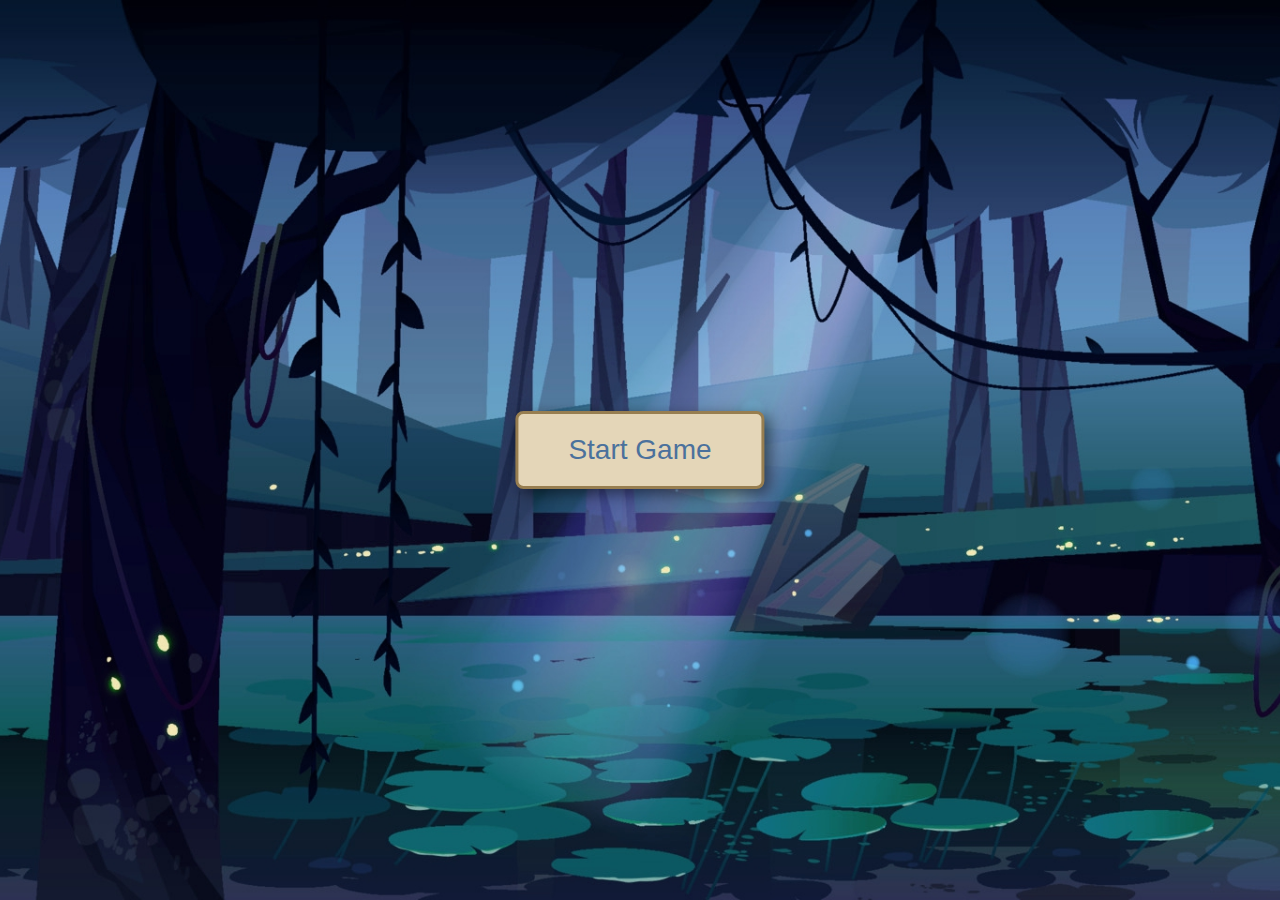
==== index.html @ 0779204f "ui changes" ====
<!DOCTYPE html>
<html lang="en">
<head>
    <meta charset="UTF-8">
    <meta name="viewport" content="width=device-width, initial-scale=1.0">
    <title>Mycomancers</title>
    <link rel="stylesheet" href="styles.css"> <!-- Link to external CSS -->
</head>
<body>

    <div class="container">
        <div class="background"></div>
        
        <div class="centered-div">
            <button id="start-game">Start Game</button>
        </div>

        <div id="status"></div>

        <!-- Scoreboard Section -->   
        <div id="scoreboard">
            <div class="active-player" id="active-player-name"></div> <!-- Display active player name -->
            <div id="players-stats"></div> <!-- Container for player stats -->
        </div>
                
        <!-- Mushrooms and Hedges for Player 1 and Player 2 -->
        <div id="player1-mushroom" class="mushroom-container"></div>
        <div id="player1-hedge" class="hedge-container"></div> <!-- Hedge for Player 1, to the right of the mushroom -->
        <div id="player2-hedge" class="hedge-container"></div> <!-- Hedge for Player 2, to the left of the mushroom -->
        <div id="player2-mushroom" class="mushroom-container"></div>

        <div id="hand"></div>
    </div>

<script src="game_script.js"></script> <!-- Include your game script here -->

<script>
// Function to update the hand UI
function updateHandUI() {
    const handDiv = document.getElementById('hand');
    handDiv.innerHTML = ''; // Clear the hand display

    const activePlayer = game.active_player; // Get the current active player

    // Iterate over the player's hand to display cards
    activePlayer.hand.cards.forEach(card => {
        const cardDiv = document.createElement('div');
        cardDiv.className = 'card';
        cardDiv.innerHTML = `
            ${card.name}<br>
            (${card.cost} ${card.cost_type})<br><br>
            <div class="card-effect-text">${card.effect_description}</div>
        `; // Display card contents
        cardDiv.onclick = () => playCard(card.name); // Play card on click
        handDiv.appendChild(cardDiv); // Add card to hand display
    });
}

// Function to update the scoreboard UI
function updateScoreboardUI() {
    const playersStatsDiv = document.getElementById('players-stats');
    playersStatsDiv.innerHTML = ''; // Clear previous stats

    game.players.forEach(player => {
        const playerDiv = document.createElement('div');
        playerDiv.className = 'player-stats';
        if (player.name == "Player 1") {
            playerDiv.innerHTML = `
            <div class="stats-container left">
                <div class="stat-box blue">Sporecerers <span>${player.resources.sporecerers}</span> Spores <span>${player.resources.spores}</span></div>
                <div class="stat-box green">Gardeners <span>${player.resources.gardeners}</span> Seeds <span>${player.resources.seeds}</span></div>
                <div class="stat-box purple">Nurturers <span>${player.resources.nurturers}</span> Rations <span>${player.resources.rations}</span></div>
                <div class="stat-box gray">Mushroom <span>${player.mushroom.health}</span> Hedge <span>${player.hedge.health}</span></div>
            </div>
            ` 
        }
        if (player.name == "Player 2") {
            playerDiv.innerHTML = `
            <div class="stats-container right">
                <div class="stat-box blue">Sporecerers <span>${player.resources.sporecerers}</span> Spores <span>${player.resources.spores}</span></div>
                <div class="stat-box green">Gardeners <span>${player.resources.gardeners}</span> Seeds <span>${player.resources.seeds}</span></div>
                <div class="stat-box purple">Nurturers <span>${player.resources.nurturers}</span> Rations <span>${player.resources.rations}</span></div>
                <div class="stat-box gray">Mushroom <span>${player.mushroom.health}</span> Hedge <span>${player.hedge.health}</span></div>
            </div>
            `;
        }
        
        playersStatsDiv.appendChild(playerDiv); // Add player stats to scoreboard
    });

    // Update the active player name display
    const activePlayerNameDiv = document.getElementById('active-player-name');
    activePlayerNameDiv.innerHTML = `Active Player: ${game.active_player.name} <br><br>`;
}

// Start the game button listener
document.getElementById('start-game').onclick = () => {
    startGame(); // Start the game
    updateHandUI(); // Update the UI to show the player's hand
    updateScoreboardUI(); // Update scoreboard after starting the game
    updateMushroomSize(); // Call this function to update the mushroom sizes dynamically
    updateHedgeSize(); // Call this function to update the hedge sizes dynamically
    // Hide the start game button after it is clicked
    document.getElementById('start-game').style.display = 'none';
};

function updateUIAfterPlay(message) {
    const statusElement = document.getElementById('status');
    
    // Update the status message
    statusElement.innerText = message;
    
    // Remove any existing animation class
    statusElement.classList.remove('status-float-up');
    
    // Trigger reflow to reset the animation (important for consecutive updates)
    void statusElement.offsetWidth;
    
    // Add the floating and fading out effect
    statusElement.classList.add('status-float-up');
    
    updateMushroomSize(); // Call this function to update the mushroom sizes dynamically
    updateHedgeSize(); // Call this function to update the hedge sizes dynamically
    updateHandUI(); // Refresh the hand display
    updateScoreboardUI(); // Refresh the scoreboard after playing a card
    
    // Check for game over condition
    const player1Health = game.players[0].mushroom.health;
    const player2Health = game.players[1].mushroom.health;
    
    // Check win conditions
    if (player1Health <= 0) {
        setTimeout(() => displayWinPopup(game.players[1].name), 100); // Player 2 wins
    } else if (player2Health <= 0) {
        setTimeout(() => displayWinPopup(game.players[0].name), 100); // Player 1 wins
    } else if (player1Health >= 100) {
        setTimeout(() => displayWinPopup(game.players[0].name), 100); // Player 1 wins by reaching 100 health
    } else if (player2Health >= 100) {
        setTimeout(() => displayWinPopup(game.players[1].name), 100); // Player 2 wins by reaching 100 health
    }
}


// Function to update the mushroom size based on health
function updateMushroomSize() {
    const player1Mushroom = document.getElementById('player1-mushroom');
    const player2Mushroom = document.getElementById('player2-mushroom');

    const player1Health = game.players[0].mushroom.health;
    const player2Health = game.players[1].mushroom.health;

    // Set the base height and scaling factor for mushrooms
    const baseHeight = 20; // Adjust this to make the stem longer overall
    const maxHeight = 220; // Maximum height of the stem when health is 100 (increased for visibility)

    // Calculate the height for player 1's mushroom stem
    const player1StemHeight = player1Health === 0 ? 0 : baseHeight + (player1Health / 100) * maxHeight;

    // Create the elements for player 1's mushroom (only the stem scales)
    player1Mushroom.innerHTML = `  
        <div class="mushroom-cap"></div> <!-- Cap stays the same size -->
        <div class="mushroom-stem" style="height: ${player1StemHeight}px"></div> <!-- Only the stem scales -->
    `;

    // Calculate the height for player 2's mushroom stem
    const player2StemHeight = player2Health === 0 ? 0 : baseHeight + (player2Health / 100) * maxHeight;

    // Create the elements for player 2's mushroom (only the stem scales)
    player2Mushroom.innerHTML = `  
        <div class="mushroom-cap"></div> <!-- Cap stays the same size -->
        <div class="mushroom-stem" style="height: ${player2StemHeight}px"></div> <!-- Only the stem scales -->
    `;
}

// Function to update the hedge size based on health
function updateHedgeSize() {
    const player1Hedge = document.getElementById('player1-hedge');
    const player2Hedge = document.getElementById('player2-hedge');

    const player1HedgeHealth = game.players[0].hedge.health;
    const player2HedgeHealth = game.players[1].hedge.health;

    // Set the base height and scaling factor for hedges
    const hedgeBaseHeight = 5; // Base height of the hedge
    const hedgeMaxHeight = 600; // **Doubled the maximum height of the hedge when health is 100**

    // Calculate the height for player 1's hedge
    const player1HedgeHeight = player1HedgeHealth === 0 ? 0 : hedgeBaseHeight + (player1HedgeHealth / 100) * hedgeMaxHeight;

    // Create the hedge element for player 1
    player1Hedge.innerHTML = `  
        <div class="hedge" style="height: ${player1HedgeHeight}px;"></div>
    `;

    // Calculate the height for player 2's hedge
    const player2HedgeHeight = player2HedgeHealth === 0 ? 0 : hedgeBaseHeight + (player2HedgeHealth / 100) * hedgeMaxHeight;

    // Create the hedge element for player 2
    player2Hedge.innerHTML = `  
        <div class="hedge" style="height: ${player2HedgeHeight}px;"></div>
    `;
}
// Override the playCard function to update UI after playing
function playCard(cardName) {
    const message = game.playCardByName(cardName); // Play the card
    updateUIAfterPlay(message); // Update UI with the result
}

// Function to display the win popup
function displayWinPopup(winner) {
    alert(`${winner} wins!, reload page to play again!`); // Simple alert to show the winner
    // Optionally, you can also add code to reset the game or go back to the main menu.
}

// Start the game (if needed) on page load
// startGame(); // Uncomment if you want to auto-start on page load
</script>

</body>
</html>
---- styles.css ----
body {
    font-family: Arial, sans-serif;
    background-color: #f0f0f0;
    margin: 0;
}

#game-container {
    padding: 20px;
    background: rgb(127 157 154);
    border-radius: 10px;
}

#hand {
    
    position: absolute;
    bottom: 10%;
    left: 50%;
    transform: translateX(-50%);
    display: flex;
    justify-content: space-between;
    width: 50%;
}

.card {
    border: 3px solid #977e50;
    border-radius: 5px;
    padding: 10px;
    background-color: #e4d6b8;
    cursor: pointer;
    transition: transform 0.2s;   
    width: 90px;
    height: 140px;
    text-align: center;
    text-overflow: ellipsis;
    color:darkslategrey;
    font-weight: bold;
}

.card:hover {
    transform: scale(1.05);
}

/* Keyframes for floating up and fading out */
@keyframes floatUpFadeOut {
    0% {
        transform: translate(-50%, -50%);
        opacity: 1;
    }
    100% {
        transform: translate(-50%, -60%); /* Floats up slightly */
        opacity: 0; /* Fades out */
    }
}

/* Status text styling */
#status {
    margin-top: 20px;
    color: white;
    position: absolute;
    top: 30%;
    left: 50%;
    transform: translate(-50%, -50%);
    opacity: 0; /* Hidden initially */
    transition: opacity 0.5s ease-out;
    font-size: 30px;
}

/* Add the animation for the floating and fading out effect */
.status-float-up {
    animation: floatUpFadeOut 2s ease forwards;
}

#scoreboard {
    margin-top: 20px;
    padding-top: 10px;
}

.player-stats {
    margin-bottom: 10px;
}

.active-player {
    font-weight: bold;
    color: #007bff;
    font-size: 1.2em;
    left: 5%;
    top: 4%;
    position: absolute;
}

.card-effect-text{
    color: green;
    text-align: center;
}

.container {
    position: relative;
    width: 100%;
    height: 100vh;
    overflow: hidden;
}

/* Background */
.background {
    position: absolute;
    top: 0;
    left: 0;
    width: 100%;
    height: 100%;
    background: url('images/swamp_background.jpg') no-repeat center center;
    background-size: cover;
    z-index: -1;
}

/* Stats Container */
.stats-container {
    position: absolute;
    top: 10%;
    width: 150px;
}

.stats-container.left {
    left: 5%;
}

.stats-container.right {
    right: 5%;
}

.stat-box {
    background-color: rgba(255, 255, 255, 0.8);
    padding: 10px;
    margin-bottom: 15px;
    border-radius: 8px;
    text-align: center;
    box-shadow: 0 0 10px rgba(0, 0, 0, 0.3);
}

.stat-box span {
    display: block;
    font-weight: bold;
    margin-top: 5px;
}

/* Different box colors */
.blue { background-color: #cce0f5; }
.green { background-color: #d1f5e0; }
.purple { background-color: #d1d5f5; }
.gray { background-color: #dcdcdc; }

/* Mushroom Area */
.mushroom-area {
    position: absolute;
    top: 30%;
    left: 50%;
    transform: translateX(-50%);
    display: flex;
    justify-content: space-between;
    width: 70%;
}

.character {
    width: 100px;
    text-align: center;
}

.character img {
    width: 100%;
}

/* Card Container */
.card-container {
    position: absolute;
    bottom: 10%;
    left: 50%;
    transform: translateX(-50%);
    display: flex;
    justify-content: space-between;
    width: 50%;
}

.centered-div {
    position: absolute;
    top: 50%;
    left: 50%;
    transform: translate(-50%, -50%);
}

#start-game {
    border: 3px solid #977e50;
    border-radius: 5px;
    padding: 10px;
    background-color: #e4d6b8;
    border-radius: 8px; /* Rounded corners for a carved board look */
    padding: 20px 50px; /* Add some padding to make the button large */
    font-size: 28px; /* Increase font size for visibility */
    font-family: 'Cursive', sans-serif; /* Stylized font */
    cursor: pointer; /* Show a pointer cursor when hovering */
    box-shadow: 5px 5px 15px rgba(0, 0, 0, 0.5); /* Add a shadow to create a 3D effect */
    transition: transform 0.2s ease, box-shadow 0.2s ease; /* Animation for hover */
    background-color: #e4d6b8;
    color:rgb(75, 113, 156);
}

#start-game:hover {
    transform: scale(1.05); /* Slightly enlarge the button when hovered */
    box-shadow: 7px 7px 20px rgba(0, 0, 0, 0.7); /* Increase shadow on hover */
}

/* Positioning for Player 1 and Player 2 Mushrooms */
#mushroom-container {
    position: absolute;
    display: flex;
    flex-direction: column;
    align-items: center;
}

/* Player 1's mushroom on the left above the hand */
#player1-mushroom {
    position: absolute;
    left: 20%; /* Adjust to position on the left */
    bottom: 30%; /* Positioned above the hand */
    display: flex;
    flex-direction: column;
    align-items: center;
}

/* Player 1's hedge next to the mushroom */
#player1-hedge {
    position: absolute;
    left: 42%; /* Positioned right next to Player 1's mushroom */
    bottom: 30%; /* Align to bottom of the container */
    display: flex;
    flex-direction: column;
    align-items: center;
}

/* Player 2's mushroom on the right above the hand */
#player2-mushroom {
    position: absolute;
    right: 20%; /* Adjust to position on the right */
    bottom: 30%; /* Positioned above the hand */
    display: flex;
    flex-direction: column;
    align-items: center;
}

/* Player 2's hedge next to the mushroom */
#player2-hedge {
    position: absolute;
    right: 42%; /* Positioned left next to Player 2's mushroom */
    bottom: 30%; /* Align to bottom of the container */
    display: flex;
    flex-direction: column;
    align-items: center;
}

/* Mushroom stem and cap (same as before) */
.mushroom-stem {
    width: 45px;
    background-color: #c4c4c4; /* Placeholder color for the stem */
    transition: height 0.3s ease;
    border-left: 3px solid #706858;
    border-right: 3px solid #706858;
    border-bottom: 3px solid #706858;
}

.mushroom-cap {
    width: 300px;
    height: 150px;
    background-image: url('images/mushroom_cap.png'); /* Replace with your mushroom cap image */
    background-size: contain;
    background-repeat: no-repeat;
    transition: transform 0.3s ease;
}

/* Hedge styles */
.hedge {
    background-color: rgb(40, 122, 40); /* Hedge color */
    border: 3px solid #153f32;
    width: 15px; /* Width of the hedge */
    position: relative; /* Position for inner elements */
    bottom: 0; /* Align to bottom */
    transition: height 0.3s ease; /* Transition for height */
}
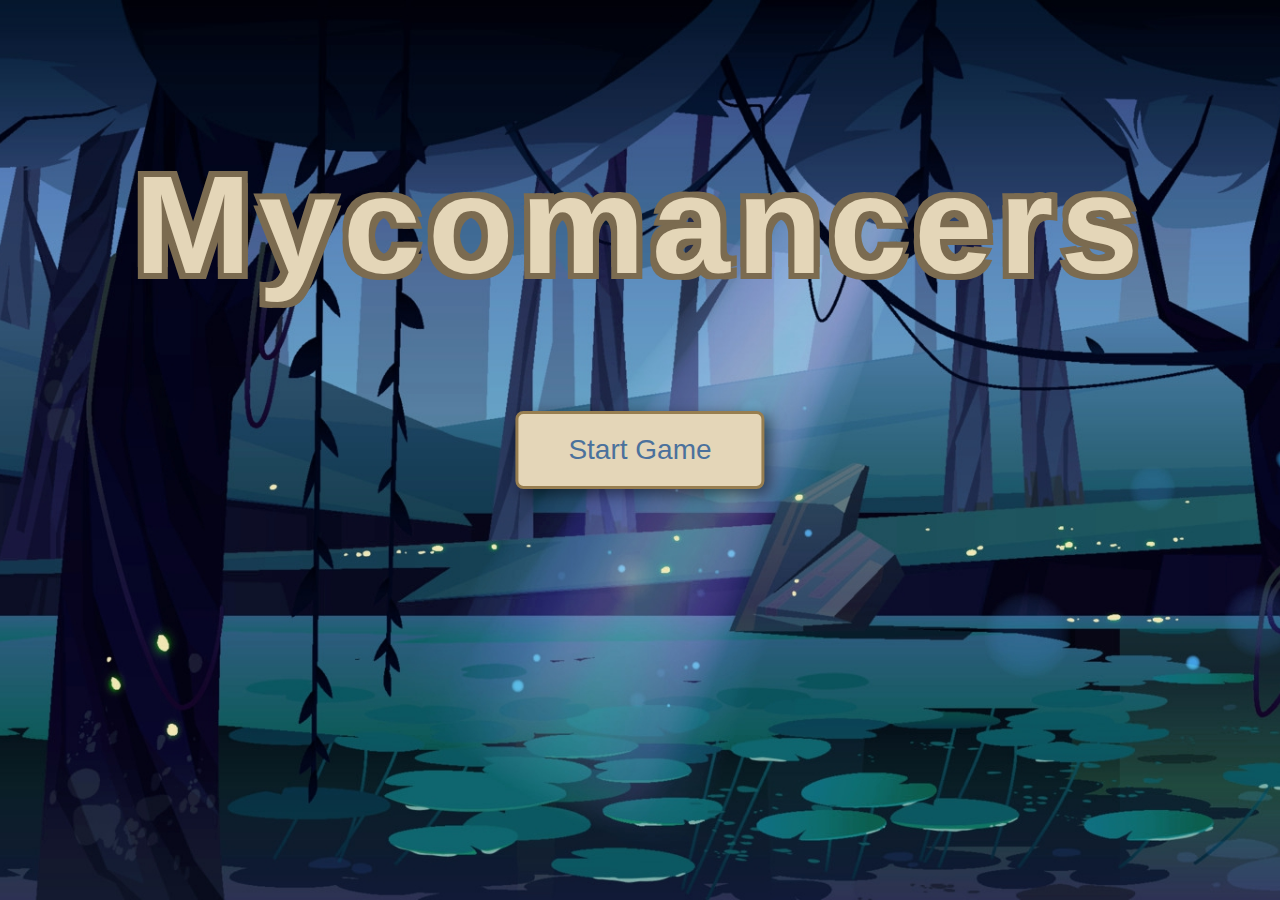
==== commit 0906775b: "title card" ====
--- a/index.html
+++ b/index.html
@@ -11,6 +11,11 @@
     <div class="container">
         <div class="background"></div>
         
+        <!-- Title Card -->
+        <div id="title-card" class="title-card">
+            <h1>Mycomancers</h1>
+        </div>
+
         <div class="centered-div">
             <button id="start-game">Start Game</button>
         </div>
@@ -102,6 +107,7 @@
     updateHedgeSize(); // Call this function to update the hedge sizes dynamically
     // Hide the start game button after it is clicked
     document.getElementById('start-game').style.display = 'none';
+    document.getElementById('title-card').style.display = 'none';
 };
 
 function updateUIAfterPlay(message) {
--- a/styles.css
+++ b/styles.css
@@ -190,7 +190,6 @@
     border: 3px solid #977e50;
     border-radius: 5px;
     padding: 10px;
-    background-color: #e4d6b8;
     border-radius: 8px; /* Rounded corners for a carved board look */
     padding: 20px 50px; /* Add some padding to make the button large */
     font-size: 28px; /* Increase font size for visibility */
@@ -282,4 +281,28 @@
     position: relative; /* Position for inner elements */
     bottom: 0; /* Align to bottom */
     transition: height 0.3s ease; /* Transition for height */
+}
+
+.title-card {
+    position: absolute;
+    top: 25%;
+    left: 50%;
+    transform: translate(-50%, -50%);
+    font-size: 3em;
+    text-align: center;
+    color: white;
+    padding: 20px;
+    border-radius: 10px;    
+    font-size: 70px;
+    font-family: Impact, 'Arial Narrow Bold', sans-serif, sans-serif;
+    letter-spacing: 7px;
+}
+
+.title-card h1 {
+    color: #e4d6b8; /* Main text color */
+    text-shadow: 
+        -6px -6px 0 #7b6b50,   /* Top-left shadow */
+        6px -6px 0 #7b6b50,    /* Top-right shadow */
+        -6px 6px 0 #7b6b50,    /* Bottom-left shadow */
+        6px 6px 0 #7b6b50     /* Bottom-right shadow */
 }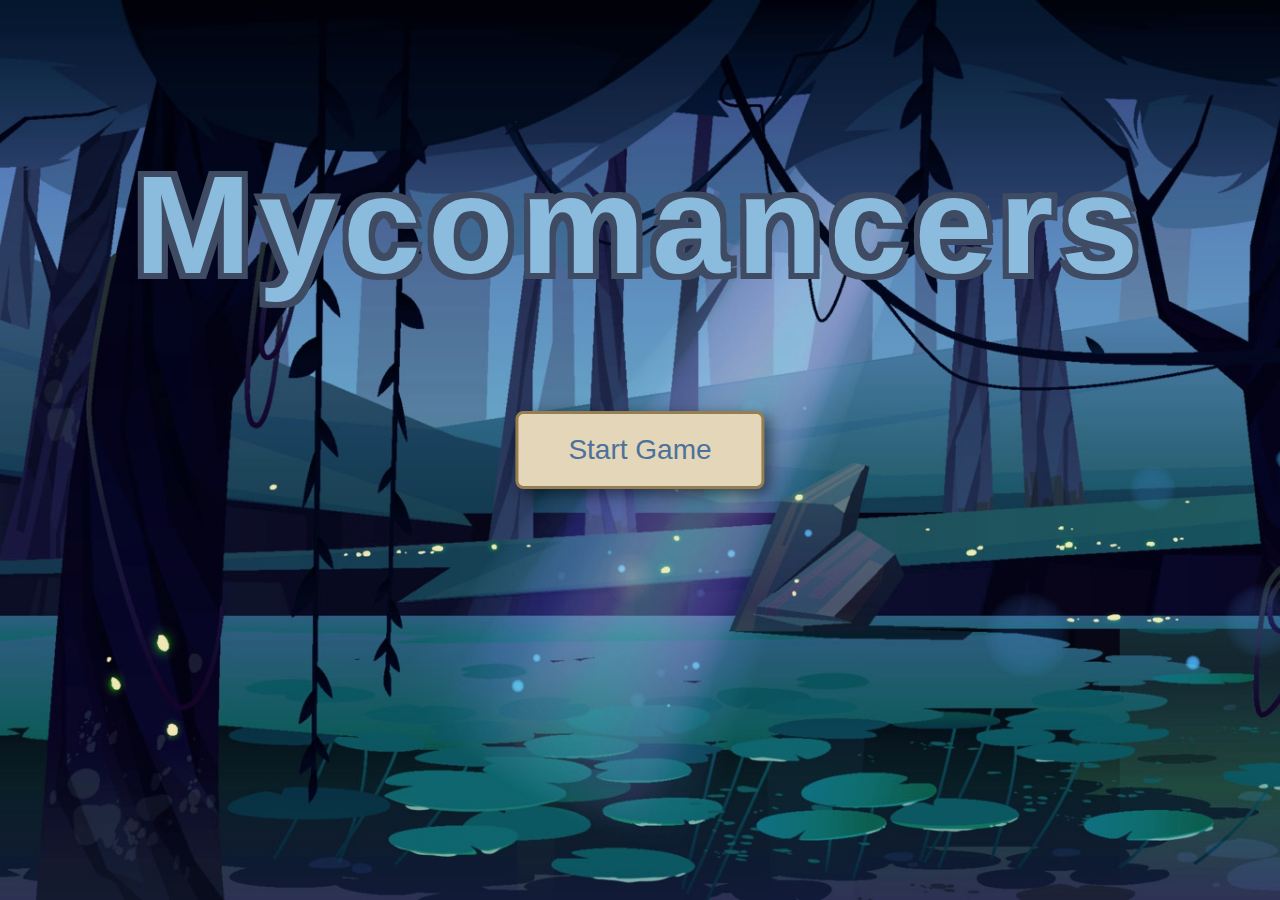
==== commit 277ca7ba: "card art added" ====
--- a/index.html
+++ b/index.html
@@ -51,9 +51,12 @@
     activePlayer.hand.cards.forEach(card => {
         const cardDiv = document.createElement('div');
         cardDiv.className = 'card';
-        cardDiv.innerHTML = `
+        cardDiv.innerHTML = `      
+            (${card.cost} ${card.cost_type})<br>
             ${card.name}<br>
-            (${card.cost} ${card.cost_type})<br><br>
+            <div class="card-image">
+                  <img class="card-art" src="images/card_art/${card.name.replace(/\s+/g, '_').toLowerCase()}.png" alt="${card.name} image" />
+            </div>
             <div class="card-effect-text">${card.effect_description}</div>
         `; // Display card contents
         cardDiv.onclick = () => playCard(card.name); // Play card on click
--- a/styles.css
+++ b/styles.css
@@ -299,10 +299,19 @@
 }
 
 .title-card h1 {
-    color: #e4d6b8; /* Main text color */
+    color: #8cbcdd; ; /* Main text color */
     text-shadow: 
-        -6px -6px 0 #7b6b50,   /* Top-left shadow */
-        6px -6px 0 #7b6b50,    /* Top-right shadow */
-        -6px 6px 0 #7b6b50,    /* Bottom-left shadow */
-        6px 6px 0 #7b6b50     /* Bottom-right shadow */
+        -6px -6px 0 #3e4b63,   /* Top-left shadow */
+        6px -6px 0 #3e4b63,    /* Top-right shadow */
+        -6px 6px 0 #3e4b63,    /* Bottom-left shadow */
+        6px 6px 0 #3e4b63     /* Bottom-right shadow */
+}
+
+.card-image{
+    height: 60%;
+    width: 100%;
+}
+
+.card-art{
+    width: inherit;
 }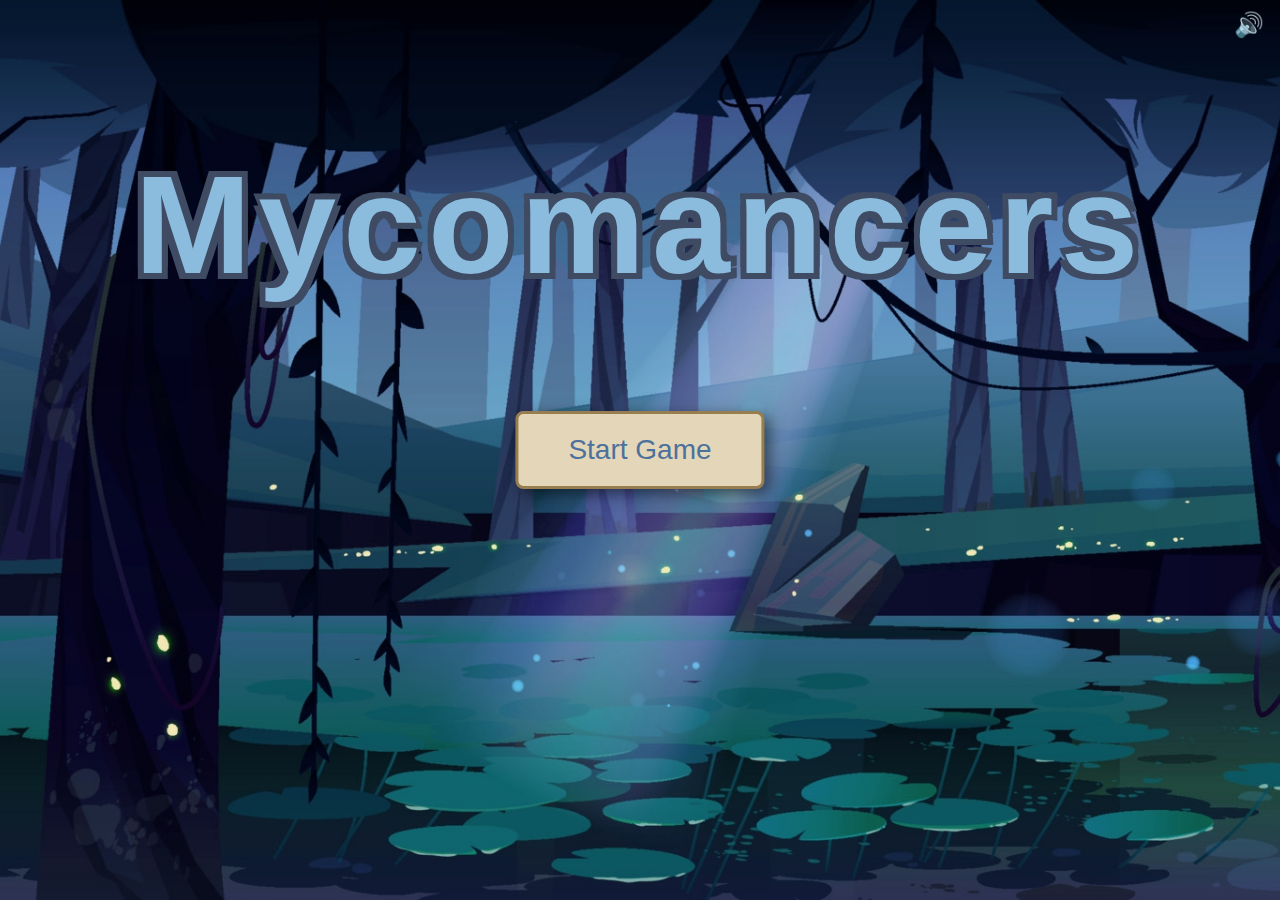
==== commit ae613341: "added music" ====
--- a/index.html
+++ b/index.html
@@ -10,6 +10,14 @@
 
     <div class="container">
         <div class="background"></div>
+
+        <!-- Volume Control Button -->
+        <div class="volume-container">
+            <button class="volume-button" id="volume-button">🔊</button>
+            <div class="volume-slider-container" id="volume-slider-container">
+                <input type="range" min="0" max="1" step="0.01" value="0.5" id="volume-slider" class="volume-slider">
+            </div>
+        </div>
         
         <!-- Title Card -->
         <div id="title-card" class="title-card">
@@ -40,6 +48,29 @@
 <script src="game_script.js"></script> <!-- Include your game script here -->
 
 <script>
+// Background music placeholder
+const backgroundMusic = new Audio('audio/mycomancers_bgm.mp3'); // Replace with actual file later
+backgroundMusic.loop = true; // Loop the music
+backgroundMusic.volume = 0.5; // Set default volume
+
+// Toggle the volume slider visibility
+const volumeButton = document.getElementById('volume-button');
+const volumeSliderContainer = document.getElementById('volume-slider-container');
+
+volumeButton.onclick = () => {
+    if (volumeSliderContainer.style.display === 'none' || volumeSliderContainer.style.display === '') {
+        volumeSliderContainer.style.display = 'block'; // Show slider
+    } else {
+        volumeSliderContainer.style.display = 'none'; // Hide slider
+    }
+};
+
+// Update the background music volume
+const volumeSlider = document.getElementById('volume-slider');
+volumeSlider.oninput = (event) => {
+    backgroundMusic.volume = event.target.value; // Adjust the volume of the music
+};
+
 // Function to update the hand UI
 function updateHandUI() {
     const handDiv = document.getElementById('hand');
@@ -52,8 +83,8 @@
         const cardDiv = document.createElement('div');
         cardDiv.className = 'card';
         cardDiv.innerHTML = `      
-            (${card.cost} ${card.cost_type})<br>
-            ${card.name}<br>
+            <div class="card-cost">(${card.cost} ${card.cost_type})</div>
+            <div class="card-name">${card.name}</div>
             <div class="card-image">
                   <img class="card-art" src="images/card_art/${card.name.replace(/\s+/g, '_').toLowerCase()}.png" alt="${card.name} image" />
             </div>
@@ -75,20 +106,140 @@
         if (player.name == "Player 1") {
             playerDiv.innerHTML = `
             <div class="stats-container left">
-                <div class="stat-box blue">Sporecerers <span>${player.resources.sporecerers}</span> Spores <span>${player.resources.spores}</span></div>
-                <div class="stat-box green">Gardeners <span>${player.resources.gardeners}</span> Seeds <span>${player.resources.seeds}</span></div>
-                <div class="stat-box purple">Nurturers <span>${player.resources.nurturers}</span> Rations <span>${player.resources.rations}</span></div>
-                <div class="stat-box gray">Mushroom <span>${player.mushroom.health}</span> Hedge <span>${player.hedge.health}</span></div>
+                <div class="stat-box blue">
+                    <div class="child-div left-section">
+                        <div class="resource-icon">
+                            <img class="resource-art" src="images/resources_art/resource_icon_sporecerers.png" alt="resource image" />
+                        </div>
+                        <div class="resource-icon">
+                            <img class="resource-art" src="images/resources_art/resource_icon_spores.png" alt="resource image" />
+                        </div>
+                    </div>
+                    <div class="child-div right-section">                       
+                        <span>Sporecerers</span>
+                        <span class="resource-counter">${player.resources.sporecerers}</span>
+                        <span>Spores</span> 
+                        <span class="resource-counter">${player.resources.spores}</span>
+                    </div>
+                </div>
+                <div class="stat-box green">
+                    <div class="child-div left-section">
+                        <div class="resource-icon">
+                            <img class="resource-art" src="images/resources_art/resource_icon_gardeners.png" alt="resource image" />
+                        </div>
+                        <div class="resource-icon">
+                            <img class="resource-art" src="images/resources_art/resource_icon_seeds.png" alt="resource image" />
+                        </div>
+                    </div>
+                    <div class="child-div right-section">                       
+                        <span>Gardeners</span>
+                        <span class="resource-counter">${player.resources.gardeners}</span>
+                        <span>Seeds</span> 
+                        <span class="resource-counter">${player.resources.seeds}</span>
+                    </div>
+                </div>
+                <div class="stat-box purple">
+                    <div class="child-div left-section">
+                        <div class="resource-icon">
+                            <img class="resource-art" src="images/resources_art/resource_icon_nurturers.png" alt="resource image" />
+                        </div>
+                        <div class="resource-icon">
+                            <img class="resource-art" src="images/resources_art/resource_icon_rations.png" alt="resource image" />
+                        </div>
+                    </div>
+                    <div class="child-div right-section">                       
+                        <span>Nurturers</span>
+                        <span class="resource-counter">${player.resources.nurturers}</span>
+                        <span>Rations</span> 
+                        <span class="resource-counter">${player.resources.rations}</span>
+                    </div>
+                </div>
+                <div class="stat-box gray">
+                    <div class="child-div left-section">
+                        <div class="resource-icon">
+                            <img class="resource-art" src="images/resources_art/resource_icon_mushroom.png" alt="resource image" />
+                        </div>
+                        <div class="resource-icon">
+                            <img class="resource-art" src="images/resources_art/resource_icon_hedge.png" alt="resource image" />
+                        </div>
+                    </div>
+                    <div class="child-div right-section">                       
+                        <span>Mushroom</span>
+                        <span class="resource-counter">${player.mushroom.health}</span>
+                        <span>Hedge</span> 
+                        <span class="resource-counter">${player.hedge.health}</span>
+                    </div>
+                </div>
             </div>
             ` 
         }
         if (player.name == "Player 2") {
             playerDiv.innerHTML = `
             <div class="stats-container right">
-                <div class="stat-box blue">Sporecerers <span>${player.resources.sporecerers}</span> Spores <span>${player.resources.spores}</span></div>
-                <div class="stat-box green">Gardeners <span>${player.resources.gardeners}</span> Seeds <span>${player.resources.seeds}</span></div>
-                <div class="stat-box purple">Nurturers <span>${player.resources.nurturers}</span> Rations <span>${player.resources.rations}</span></div>
-                <div class="stat-box gray">Mushroom <span>${player.mushroom.health}</span> Hedge <span>${player.hedge.health}</span></div>
+                <div class="stat-box blue">
+                    <div class="child-div left-section">
+                        <div class="resource-icon">
+                            <img class="resource-art" src="images/resources_art/resource_icon_sporecerers.png" alt="resource image" />
+                        </div>
+                        <div class="resource-icon">
+                            <img class="resource-art" src="images/resources_art/resource_icon_spores.png" alt="resource image" />
+                        </div>
+                    </div>
+                    <div class="child-div right-section">                       
+                        <span>Sporecerers</span>
+                        <span class="resource-counter">${player.resources.sporecerers}</span>
+                        <span>Spores</span> 
+                        <span class="resource-counter">${player.resources.spores}</span>
+                    </div>
+                </div>
+                <div class="stat-box green">
+                    <div class="child-div left-section">
+                        <div class="resource-icon">
+                            <img class="resource-art" src="images/resources_art/resource_icon_gardeners.png" alt="resource image" />
+                        </div>
+                        <div class="resource-icon">
+                            <img class="resource-art" src="images/resources_art/resource_icon_seeds.png" alt="resource image" />
+                        </div>
+                    </div>
+                    <div class="child-div right-section">                       
+                        <span>Gardeners</span>
+                        <span class="resource-counter">${player.resources.gardeners}</span>
+                        <span>Seeds</span> 
+                        <span class="resource-counter">${player.resources.seeds}</span>
+                    </div>
+                </div>
+                <div class="stat-box purple">
+                    <div class="child-div left-section">
+                        <div class="resource-icon">
+                            <img class="resource-art" src="images/resources_art/resource_icon_nurturers.png" alt="resource image" />
+                        </div>
+                        <div class="resource-icon">
+                            <img class="resource-art" src="images/resources_art/resource_icon_rations.png" alt="resource image" />
+                        </div>
+                    </div>
+                    <div class="child-div right-section">                       
+                        <span>Nurturers</span>
+                        <span class="resource-counter">${player.resources.nurturers}</span>
+                        <span>Rations</span> 
+                        <span class="resource-counter">${player.resources.rations}</span>
+                    </div>
+                </div>
+                <div class="stat-box gray">
+                    <div class="child-div left-section">
+                        <div class="resource-icon">
+                            <img class="resource-art" src="images/resources_art/resource_icon_mushroom.png" alt="resource image" />
+                        </div>
+                        <div class="resource-icon">
+                            <img class="resource-art" src="images/resources_art/resource_icon_hedge.png" alt="resource image" />
+                        </div>
+                    </div>
+                    <div class="child-div right-section">                       
+                        <span>Mushroom</span>
+                        <span class="resource-counter">${player.mushroom.health}</span>
+                        <span>Hedge</span> 
+                        <span class="resource-counter">${player.hedge.health}</span>
+                    </div>
+                </div>
             </div>
             `;
         }
@@ -110,7 +261,8 @@
     updateHedgeSize(); // Call this function to update the hedge sizes dynamically
     // Hide the start game button after it is clicked
     document.getElementById('start-game').style.display = 'none';
-    document.getElementById('title-card').style.display = 'none';
+    document.getElementById('title-card').style.display = 'none'; 
+    backgroundMusic.play(); // Start playing the background music
 };
 
 function updateUIAfterPlay(message) {
@@ -166,8 +318,9 @@
     const player1StemHeight = player1Health === 0 ? 0 : baseHeight + (player1Health / 100) * maxHeight;
 
     // Create the elements for player 1's mushroom (only the stem scales)
-    player1Mushroom.innerHTML = `  
-        <div class="mushroom-cap"></div> <!-- Cap stays the same size -->
+    player1Mushroom.innerHTML = `
+        <img class="character-player-1" src="images/character_art/frog.png" alt="resource image" />
+        <div class="mushroom-cap-player-1"></div> <!-- Cap stays the same size -->
         <div class="mushroom-stem" style="height: ${player1StemHeight}px"></div> <!-- Only the stem scales -->
     `;
 
@@ -175,8 +328,9 @@
     const player2StemHeight = player2Health === 0 ? 0 : baseHeight + (player2Health / 100) * maxHeight;
 
     // Create the elements for player 2's mushroom (only the stem scales)
-    player2Mushroom.innerHTML = `  
-        <div class="mushroom-cap"></div> <!-- Cap stays the same size -->
+    player2Mushroom.innerHTML = `
+        <img class="character-player-2" src="images/character_art/fairy.png" alt="resource image" />
+        <div class="mushroom-cap-player-2"></div> <!-- Cap stays the same size -->
         <div class="mushroom-stem" style="height: ${player2StemHeight}px"></div> <!-- Only the stem scales -->
     `;
 }
--- a/styles.css
+++ b/styles.css
@@ -22,7 +22,7 @@
 }
 
 .card {
-    border: 3px solid #977e50;
+    border: 4px solid #977e50;
     border-radius: 5px;
     padding: 10px;
     background-color: #e4d6b8;
@@ -63,6 +63,7 @@
     opacity: 0; /* Hidden initially */
     transition: opacity 0.5s ease-out;
     font-size: 30px;
+    z-index: 12;
 }
 
 /* Add the animation for the floating and fading out effect */
@@ -91,6 +92,8 @@
 .card-effect-text{
     color: green;
     text-align: center;
+    font-size: 11px;
+    margin-top: 10px;
 }
 
 .container {
@@ -117,6 +120,7 @@
     position: absolute;
     top: 10%;
     width: 150px;
+    height: 150px;
 }
 
 .stats-container.left {
@@ -129,16 +133,46 @@
 
 .stat-box {
     background-color: rgba(255, 255, 255, 0.8);
-    padding: 10px;
     margin-bottom: 15px;
     border-radius: 8px;
     text-align: center;
     box-shadow: 0 0 10px rgba(0, 0, 0, 0.3);
+    font-size: 10px;
+    display: flex;              /* Enables Flexbox */
+    justify-content: space-between;  /* Ensure there's equal space between child elements */
+    width: 100%;    
+    border: 4px solid #666679
 }
 
 .stat-box span {
     display: block;
     font-weight: bold;
+    margin-top: 9px;
+    margin-bottom: 10px;
+    margin-left: -20px;
+}
+
+.stat-box-left{
+    width: 50%;
+    background-color: #3e4b63;
+}
+
+.stat-box-right{
+    width: 50%;
+}
+
+.child-div {
+    width: 50%;                 /* Each section takes up 50% of the parent */
+    padding: 10px;              /* Optional padding */
+    box-sizing: border-box;      /* Ensures padding doesn't affect width */
+}
+
+.resource-counter{
+    font-size: 25px;
+    margin-top: -7px !important;
+}
+
+.resource-icon{
     margin-top: 5px;
 }
 
@@ -227,7 +261,7 @@
 /* Player 1's hedge next to the mushroom */
 #player1-hedge {
     position: absolute;
-    left: 42%; /* Positioned right next to Player 1's mushroom */
+    left: 41.7%; /* Positioned right next to Player 1's mushroom */
     bottom: 30%; /* Align to bottom of the container */
     display: flex;
     flex-direction: column;
@@ -247,7 +281,7 @@
 /* Player 2's hedge next to the mushroom */
 #player2-hedge {
     position: absolute;
-    right: 42%; /* Positioned left next to Player 2's mushroom */
+    right: 41.7%; /* Positioned left next to Player 2's mushroom */
     bottom: 30%; /* Align to bottom of the container */
     display: flex;
     flex-direction: column;
@@ -259,25 +293,64 @@
     width: 45px;
     background-color: #c4c4c4; /* Placeholder color for the stem */
     transition: height 0.3s ease;
-    border-left: 3px solid #706858;
-    border-right: 3px solid #706858;
-    border-bottom: 3px solid #706858;
-}
-
-.mushroom-cap {
-    width: 300px;
-    height: 150px;
-    background-image: url('images/mushroom_cap.png'); /* Replace with your mushroom cap image */
+    border-left: 4px solid #706858;
+    border-right: 4px solid #706858;
+    border-bottom: 4px solid #706858;
+}
+
+.character-player-1 {
+    width: 225px;
+    height: 225px;
     background-size: contain;
     background-repeat: no-repeat;
     transition: transform 0.3s ease;
+    filter: brightness(0.92);    
+    z-index: 1;
+    position: relative;
+    top: 45px;
+    right: 10px;
+}
+
+.character-player-2 {
+    width: 250px;
+    height: 250px;
+    background-size: contain;
+    background-repeat: no-repeat;
+    transition: transform 0.3s ease;
+    filter: brightness(0.92);    
+    z-index: 1;
+    position: relative;
+    top: 32px;
+    right: 7px;
+
+}
+
+.mushroom-cap-player-1 {
+    width: 300px;
+    height: 150px;
+    background-image: url('images/player_1_mushroom.png'); /* Replace with your mushroom cap image */
+    background-size: contain;
+    background-repeat: no-repeat;
+    transition: transform 0.3s ease;
+    filter: brightness(0.92);
+}
+
+.mushroom-cap-player-2 {
+    width: 300px;
+    height: 150px;
+    background-image: url('images/player_2_mushroom.png'); /* Replace with your mushroom cap image */
+    background-size: contain;
+    background-repeat: no-repeat;
+    transition: transform 0.3s ease;
+    filter: brightness(0.92);
 }
 
 /* Hedge styles */
 .hedge {
-    background-color: rgb(40, 122, 40); /* Hedge color */
-    border: 3px solid #153f32;
-    width: 15px; /* Width of the hedge */
+    background-color: rgb(78 143 109);
+    background-image: url('images/textures_art/hedge_texture.png');
+    border: 4px solid #153f32;
+    width: 35px; /* Width of the hedge */
     position: relative; /* Position for inner elements */
     bottom: 0; /* Align to bottom */
     transition: height 0.3s ease; /* Transition for height */
@@ -314,4 +387,43 @@
 
 .card-art{
     width: inherit;
+}
+
+.card-name{
+    overflow: hidden;
+    white-space: nowrap;
+    font-size: 12px;
+    margin-top: 4px;
+    margin-bottom: 4px;
+}
+
+.card-cost{
+    font-size: 8px;
+}
+
+.volume-container {
+    position: absolute;
+    top: 10px;
+    right: 10px;
+    z-index: 1;
+}
+
+.volume-button {
+    background-color: transparent;
+    border: none;
+    cursor: pointer;
+    font-size: 24px;
+}
+
+.volume-slider-container {
+    display: none;
+    margin-top: 10px;
+    background-color: white;
+    padding: 10px;
+    border-radius: 5px;
+    box-shadow: 0px 2px 5px rgba(0,0,0,0.3);
+}
+
+.volume-slider {
+    width: 150px;
 }